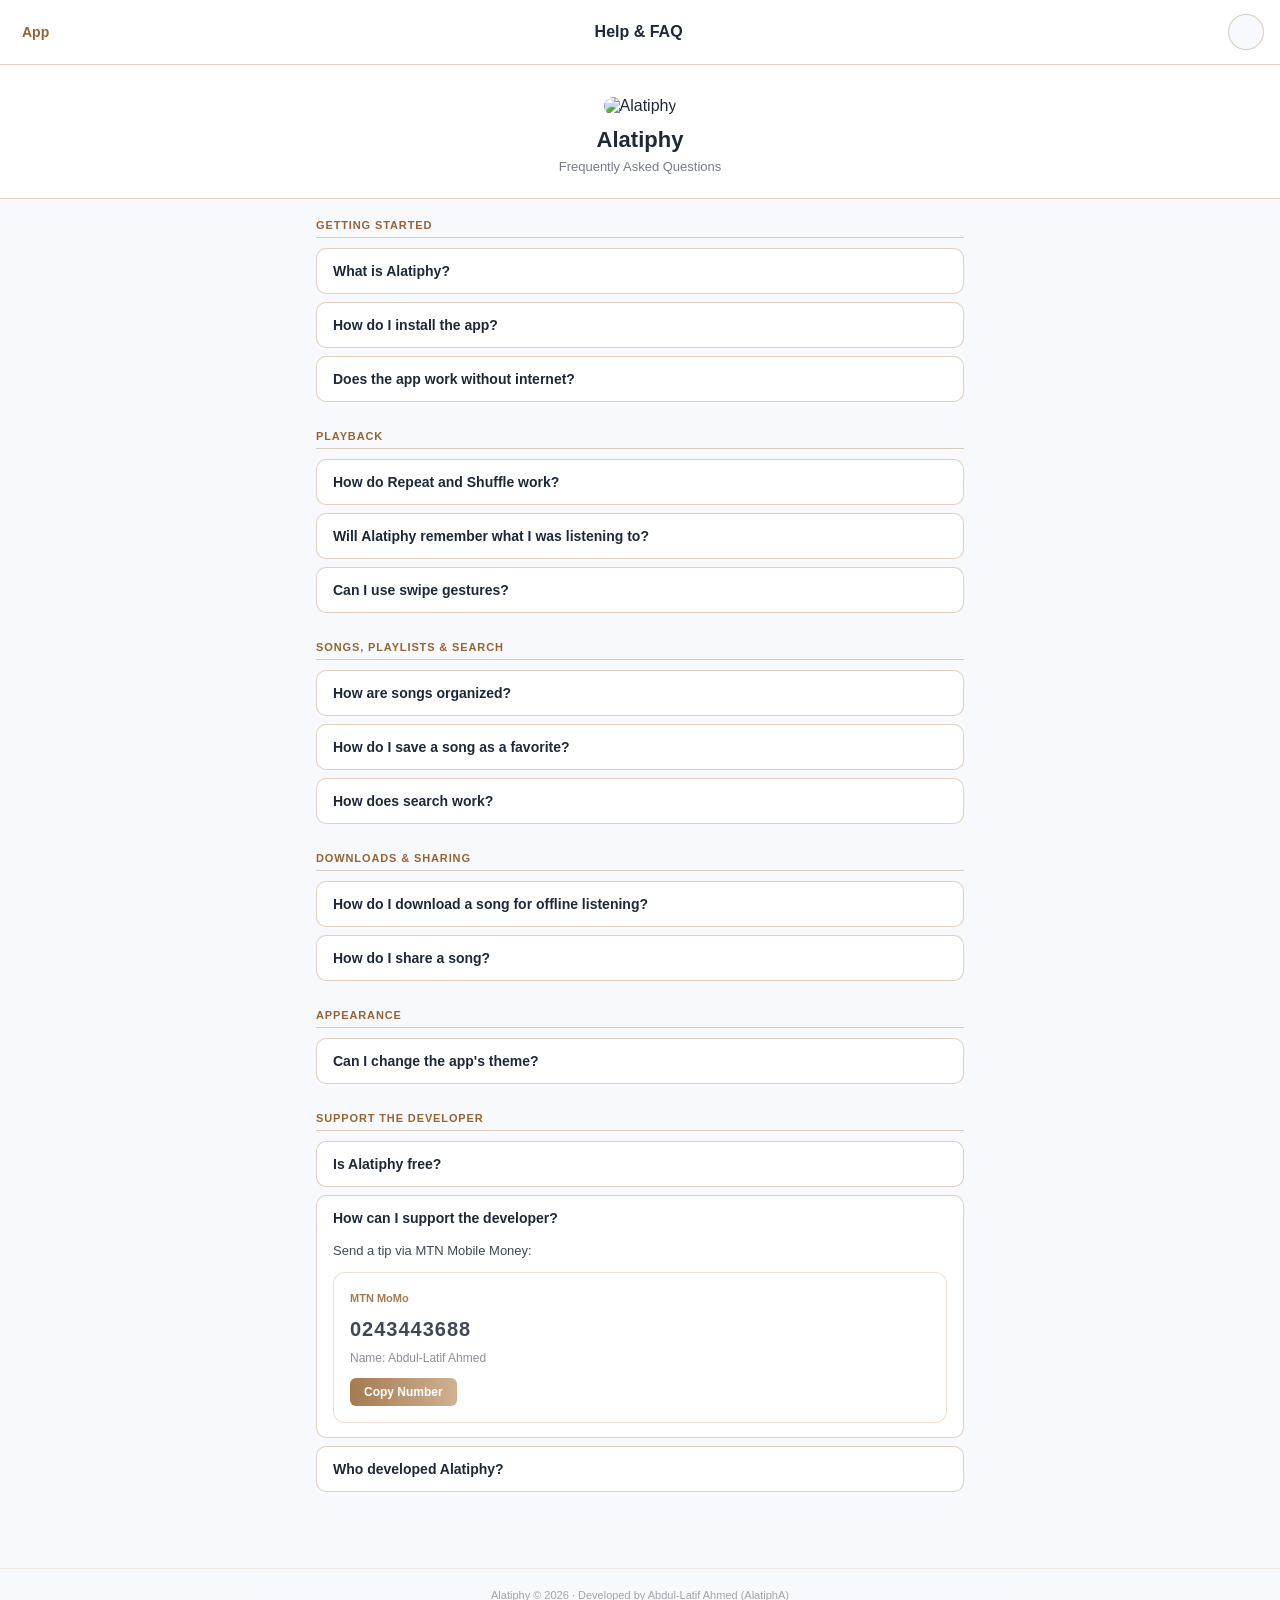
==== faq.html @ 8fba181b "Add files via upload" ====
<!DOCTYPE html>
<html lang="en">
<head>

  <meta charset="UTF-8" />
  <meta name="viewport" content="width=device-width, initial-scale=1.0" />
  <title>Alatiphy – FAQ</title>

  <link rel="manifest" href="./manifest.json" />
  <meta name="theme-color" content="#956433" />
  <link rel="apple-touch-icon" href="icon-192.png" />

  <!-- Font Awesome -->
  <link rel="stylesheet" href="https://cdnjs.cloudflare.com/ajax/libs/font-awesome/7.0.1/css/all.min.css" />

  <!-- Apply saved theme before paint -->
  <script>
    (function() {
      var mode = localStorage.getItem("alatipha_theme") || "auto";
      var isDark = mode === "dark" ||
        (mode === "auto" && window.matchMedia("(prefers-color-scheme: dark)").matches);
      if (isDark) document.documentElement.classList.add("dark");
    })();
  </script>

  <style>

    * { margin: 0; padding: 0; box-sizing: border-box; }

    html, body {
      font-family: 'Segoe UI', Arial, sans-serif;
      min-height: 100%;
    }

    /* THEMES */
    body {
      background: #f8f9fc;
      color: #1e2937;
      --bg: #f8f9fc;
      --text: #1e2937;
      --surface: #ffffff;
      --border: rgba(149,100,51,0.3);
      --accent: #956433;
      --accent-light: #c9a47f;
    }

    html.dark body {
      background: #0a0f1c;
      color: #f1f5f9;
      --bg: #0a0f1c;
      --text: #f1f5f9;
      --surface: rgba(255,255,255,0.06);
      --border: rgba(201,164,127,0.3);
      --accent: #c9a47f;
      --accent-light: #956433;
    }

    /* HEADER */
    .faqHeader {
      position: sticky;
      top: 0;
      z-index: 10;
      background: var(--surface);
      border-bottom: 1px solid var(--border);
      padding: 14px 16px;
      display: flex;
      align-items: center;
      gap: 12px;
    }

    .backLink {
      color: var(--accent);
      text-decoration: none;
      font-size: 18px;
      display: flex;
      align-items: center;
      gap: 6px;
    }

    .backLink span {
      font-size: 14px;
      font-weight: 600;
    }

    .faqHeaderTitle {
      font-size: 16px;
      font-weight: 700;
      flex: 1;
      text-align: center;
    }

    .themeToggle {
      width: 36px;
      height: 36px;
      border-radius: 50%;
      border: 1px solid var(--border);
      background: var(--bg);
      color: var(--text);
      font-size: 14px;
      display: flex;
      align-items: center;
      justify-content: center;
      cursor: pointer;
    }

    /* HERO */
    .faqHero {
      text-align: center;
      padding: 32px 20px 24px;
      background: var(--surface);
      border-bottom: 1px solid var(--border);
    }

    .faqHero img {
      width: 72px;
      height: 72px;
      border-radius: 16px;
      margin-bottom: 12px;
    }

    .faqHero h1 {
      font-size: 22px;
      font-weight: 800;
      margin-bottom: 6px;
    }

    .faqHero p {
      font-size: 13px;
      opacity: 0.6;
    }

    /* CONTENT */
    .faqContent {
      max-width: 680px;
      margin: 0 auto;
      padding: 20px 16px 48px;
    }

    .faqSection {
      margin-bottom: 28px;
    }

    .faqSectionTitle {
      font-size: 11px;
      font-weight: 700;
      text-transform: uppercase;
      letter-spacing: 0.08em;
      color: var(--accent);
      margin-bottom: 10px;
      padding-bottom: 6px;
      border-bottom: 1px solid var(--border);
    }

    .faqItem {
      background: var(--surface);
      border: 1px solid var(--border);
      border-radius: 10px;
      margin-bottom: 8px;
      overflow: hidden;
    }

    .faqQuestion {
      width: 100%;
      text-align: left;
      padding: 14px 16px;
      background: none;
      border: none;
      color: var(--text);
      font-size: 14px;
      font-weight: 600;
      cursor: pointer;
      display: flex;
      justify-content: space-between;
      align-items: center;
      gap: 10px;
    }

    .faqQuestion .icon {
      flex-shrink: 0;
      font-size: 12px;
      opacity: 0.5;
      transition: transform 0.2s ease;
    }

    .faqItem.open .faqQuestion .icon {
      transform: rotate(180deg);
    }

    .faqAnswer {
      display: none;
      padding: 0 16px 14px;
      font-size: 13px;
      line-height: 1.7;
      opacity: 0.85;
    }

    .faqItem.open .faqAnswer {
      display: block;
    }

    /* SUPPORT BOX */
    .supportBox {
      background: var(--surface);
      border: 1px solid rgba(201,164,127,0.4);
      border-radius: 12px;
      padding: 16px;
      margin-top: 8px;
    }

    .supportBox .momoNetwork {
      font-size: 11px;
      font-weight: 700;
      color: var(--accent);
      margin-bottom: 4px;
    }

    .supportBox .momoNumber {
      font-size: 20px;
      font-weight: 800;
      letter-spacing: 0.05em;
      margin-bottom: 2px;
    }

    .supportBox .momoName {
      font-size: 12px;
      opacity: 0.6;
      margin-bottom: 10px;
    }

    .copyBtn {
      background: linear-gradient(90deg, var(--accent), var(--accent-light));
      color: #fff;
      border: none;
      border-radius: 6px;
      padding: 7px 14px;
      font-size: 12px;
      font-weight: 700;
      cursor: pointer;
    }

    .copyBtn:active { opacity: 0.8; }

    /* FOOTER */
    .faqFooter {
      text-align: center;
      padding: 20px 16px;
      font-size: 11px;
      opacity: 0.4;
      border-top: 1px solid var(--border);
    }

  </style>

</head>
<body>

  <!-- HEADER -->
  <div class="faqHeader">
    <a href="./index.html" class="backLink">
      <i class="fa-solid fa-arrow-left"></i>
      <span>App</span>
    </a>
    <div class="faqHeaderTitle">Help & FAQ</div>
    <button class="themeToggle" id="themeToggle" aria-label="Toggle theme">
      <i class="fa-solid fa-moon"></i>
    </button>
  </div>

  <!-- HERO -->
  <div class="faqHero">
    <img src="icon-192.png" alt="Alatiphy" />
    <h1>Alatiphy</h1>
    <p>Frequently Asked Questions</p>
  </div>

  <!-- FAQ CONTENT -->
  <div class="faqContent">

    <!-- GETTING STARTED -->
    <div class="faqSection">
      <div class="faqSectionTitle">Getting Started</div>

      <div class="faqItem">
        <button class="faqQuestion">
          What is Alatiphy?
          <i class="fa-solid fa-chevron-down icon"></i>
        </button>
        <div class="faqAnswer">
          Alatiphy is a free progressive web app (PWA) for streaming and downloading AlatiphA's original music, covering Rap, R&amp;B, Remix, and Afrobeats tracks.
        </div>
      </div>

      <div class="faqItem">
        <button class="faqQuestion">
          How do I install the app?
          <i class="fa-solid fa-chevron-down icon"></i>
        </button>
        <div class="faqAnswer">
          Visit the app link in your browser and wait for the install prompt, then tap <strong>Install</strong>. If the prompt doesn't appear, tap the 3 dots in your browser and select <strong>Add to Home Screen</strong>. On iPhone, tap the Share button then <strong>Add to Home Screen</strong>.
        </div>
      </div>

      <div class="faqItem">
        <button class="faqQuestion">
          Does the app work without internet?
          <i class="fa-solid fa-chevron-down icon"></i>
        </button>
        <div class="faqAnswer">
          Yes! Once you've downloaded a song, it plays back directly from your device with no internet needed. The app itself also loads offline once installed.
        </div>
      </div>

    </div>

    <!-- PLAYBACK -->
    <div class="faqSection">
      <div class="faqSectionTitle">Playback</div>

      <div class="faqItem">
        <button class="faqQuestion">
          How do Repeat and Shuffle work?
          <i class="fa-solid fa-chevron-down icon"></i>
        </button>
        <div class="faqAnswer">
          <strong>Repeat Off</strong> plays through the playlist once and stops. <strong>Repeat One</strong> loops the current track. <strong>Repeat All</strong> loops the whole playlist. <strong>Shuffle</strong> picks the next track at random without repeating the current one.
        </div>
      </div>

      <div class="faqItem">
        <button class="faqQuestion">
          Will Alatiphy remember what I was listening to?
          <i class="fa-solid fa-chevron-down icon"></i>
        </button>
        <div class="faqAnswer">
          Yes. The last played track, playback position, volume, and mute state are all saved automatically and restored the next time you open the app.
        </div>
      </div>

      <div class="faqItem">
        <button class="faqQuestion">
          Can I use swipe gestures?
          <i class="fa-solid fa-chevron-down icon"></i>
        </button>
        <div class="faqAnswer">
          On mobile you can swipe left or right on the player to skip tracks, swipe down to collapse into the mini player, and swipe up to expand it again.
        </div>
      </div>

    </div>

    <!-- SONGS & SEARCH -->
    <div class="faqSection">
      <div class="faqSectionTitle">Songs, Playlists &amp; Search</div>

      <div class="faqItem">
        <button class="faqQuestion">
          How are songs organized?
          <i class="fa-solid fa-chevron-down icon"></i>
        </button>
        <div class="faqAnswer">
          Use the filter tabs to browse <strong>All Songs</strong>, <strong>Recently Added</strong>, <strong>Rap</strong>, <strong>R&amp;B</strong>, <strong>Remix</strong>, or <strong>Afrobeats</strong>. There's also a dedicated <strong>Favorites</strong> tab.
        </div>
      </div>

      <div class="faqItem">
        <button class="faqQuestion">
          How do I save a song as a favorite?
          <i class="fa-solid fa-chevron-down icon"></i>
        </button>
        <div class="faqAnswer">
          Tap the heart icon next to a song. It's saved to your Favorites list and stays available across sessions.
        </div>
      </div>

      <div class="faqItem">
        <button class="faqQuestion">
          How does search work?
          <i class="fa-solid fa-chevron-down icon"></i>
        </button>
        <div class="faqAnswer">
          Typing in the search box filters the current playlist live as you type. The currently playing track always stays visible, and the clear button instantly resets your search.
        </div>
      </div>

    </div>

    <!-- DOWNLOADS & SHARING -->
    <div class="faqSection">
      <div class="faqSectionTitle">Downloads &amp; Sharing</div>

      <div class="faqItem">
        <button class="faqQuestion">
          How do I download a song for offline listening?
          <i class="fa-solid fa-chevron-down icon"></i>
        </button>
        <div class="faqAnswer">
          Open the player menu (the three-dot icon) and tap <strong>Download</strong>. Downloaded songs are stored on your device and appear in the <strong>Downloads</strong> view in the sidebar.
        </div>
      </div>

      <div class="faqItem">
        <button class="faqQuestion">
          How do I share a song?
          <i class="fa-solid fa-chevron-down icon"></i>
        </button>
        <div class="faqAnswer">
          Open the player menu and tap <strong>Share</strong>. On supported devices this uses your phone's native share sheet; on desktop browsers it copies a link instead.
        </div>
      </div>

    </div>

    <!-- APPEARANCE -->
    <div class="faqSection">
      <div class="faqSectionTitle">Appearance</div>

      <div class="faqItem">
        <button class="faqQuestion">
          Can I change the app's theme?
          <i class="fa-solid fa-chevron-down icon"></i>
        </button>
        <div class="faqAnswer">
          Yes. Open the side menu and choose <strong>Auto</strong>, <strong>Light</strong>, or <strong>Dark</strong> under the Theme switcher. Auto follows your system's preference automatically.
        </div>
      </div>

    </div>

    <!-- SUPPORT -->
    <div class="faqSection">
      <div class="faqSectionTitle">Support the Developer</div>

      <div class="faqItem">
        <button class="faqQuestion">
          Is Alatiphy free?
          <i class="fa-solid fa-chevron-down icon"></i>
        </button>
        <div class="faqAnswer">
          Yes, completely free with no ads. If you enjoy the music, consider sending a small tip to support continued development.
        </div>
      </div>

      <div class="faqItem open">
        <button class="faqQuestion">
          How can I support the developer?
          <i class="fa-solid fa-chevron-down icon"></i>
        </button>
        <div class="faqAnswer">
          Send a tip via MTN Mobile Money:
          <div class="supportBox" style="margin-top:10px">
            <div class="momoNetwork"><i class="fa-solid fa-mobile-screen-button"></i> MTN MoMo</div>
            <div class="momoNumber">0243443688</div>
            <div class="momoName">Name: Abdul-Latif Ahmed</div>
            <button class="copyBtn" id="copyBtn">Copy Number</button>
          </div>
        </div>
      </div>

      <div class="faqItem">
        <button class="faqQuestion">
          Who developed Alatiphy?
          <i class="fa-solid fa-chevron-down icon"></i>
        </button>
        <div class="faqAnswer">
          Alatiphy was developed independently by <strong>Abdul-Latif Ahmed (AlatiphA)</strong>, a Ghanaian developer and musician. You can find his music and blog at
          <a href="https://alatipha.blogspot.com" target="_blank" rel="noopener" style="color:var(--accent);">alatipha.blogspot.com</a>.
        </div>
      </div>

    </div>

  </div>

  <!-- FOOTER -->
  <div class="faqFooter">
    Alatiphy &copy; 2026 · Developed by Abdul-Latif Ahmed (AlatiphA)
  </div>

  <script>

    /* Accordion */
    document.querySelectorAll(".faqQuestion").forEach(btn => {
      btn.addEventListener("click", () => {
        const item = btn.closest(".faqItem");
        const isOpen = item.classList.contains("open");
        document.querySelectorAll(".faqItem").forEach(i => i.classList.remove("open"));
        if (!isOpen) item.classList.add("open");
      });
    });

    /* Theme toggle */
    const themeToggle = document.getElementById("themeToggle");

    function applyFaqTheme(theme) {
      localStorage.setItem("alatipha_theme", theme);
      document.documentElement.classList.toggle("dark", theme === "dark");
      themeToggle.innerHTML = theme === "dark"
        ? '<i class="fa-solid fa-moon"></i>'
        : '<i class="fa-solid fa-sun"></i>';
    }

    /* Init icon based on saved/auto theme */
    (function() {
      var mode = localStorage.getItem("alatipha_theme") || "auto";
      var isDark = mode === "dark" ||
        (mode === "auto" && window.matchMedia("(prefers-color-scheme: dark)").matches);
      themeToggle.innerHTML = isDark
        ? '<i class="fa-solid fa-moon"></i>'
        : '<i class="fa-solid fa-sun"></i>';
    })();

    themeToggle.addEventListener("click", () => {
      const isDark = document.documentElement.classList.contains("dark");
      applyFaqTheme(isDark ? "light" : "dark");
    });

    /* Copy MoMo number */
    const copyBtn = document.getElementById("copyBtn");
    if (copyBtn) {
      copyBtn.addEventListener("click", () => {
        navigator.clipboard.writeText("0243443688").then(() => {
          copyBtn.textContent = "Copied!";
          setTimeout(() => { copyBtn.textContent = "Copy Number"; }, 2000);
        });
      });
    }

  </script>

</body>
</html>
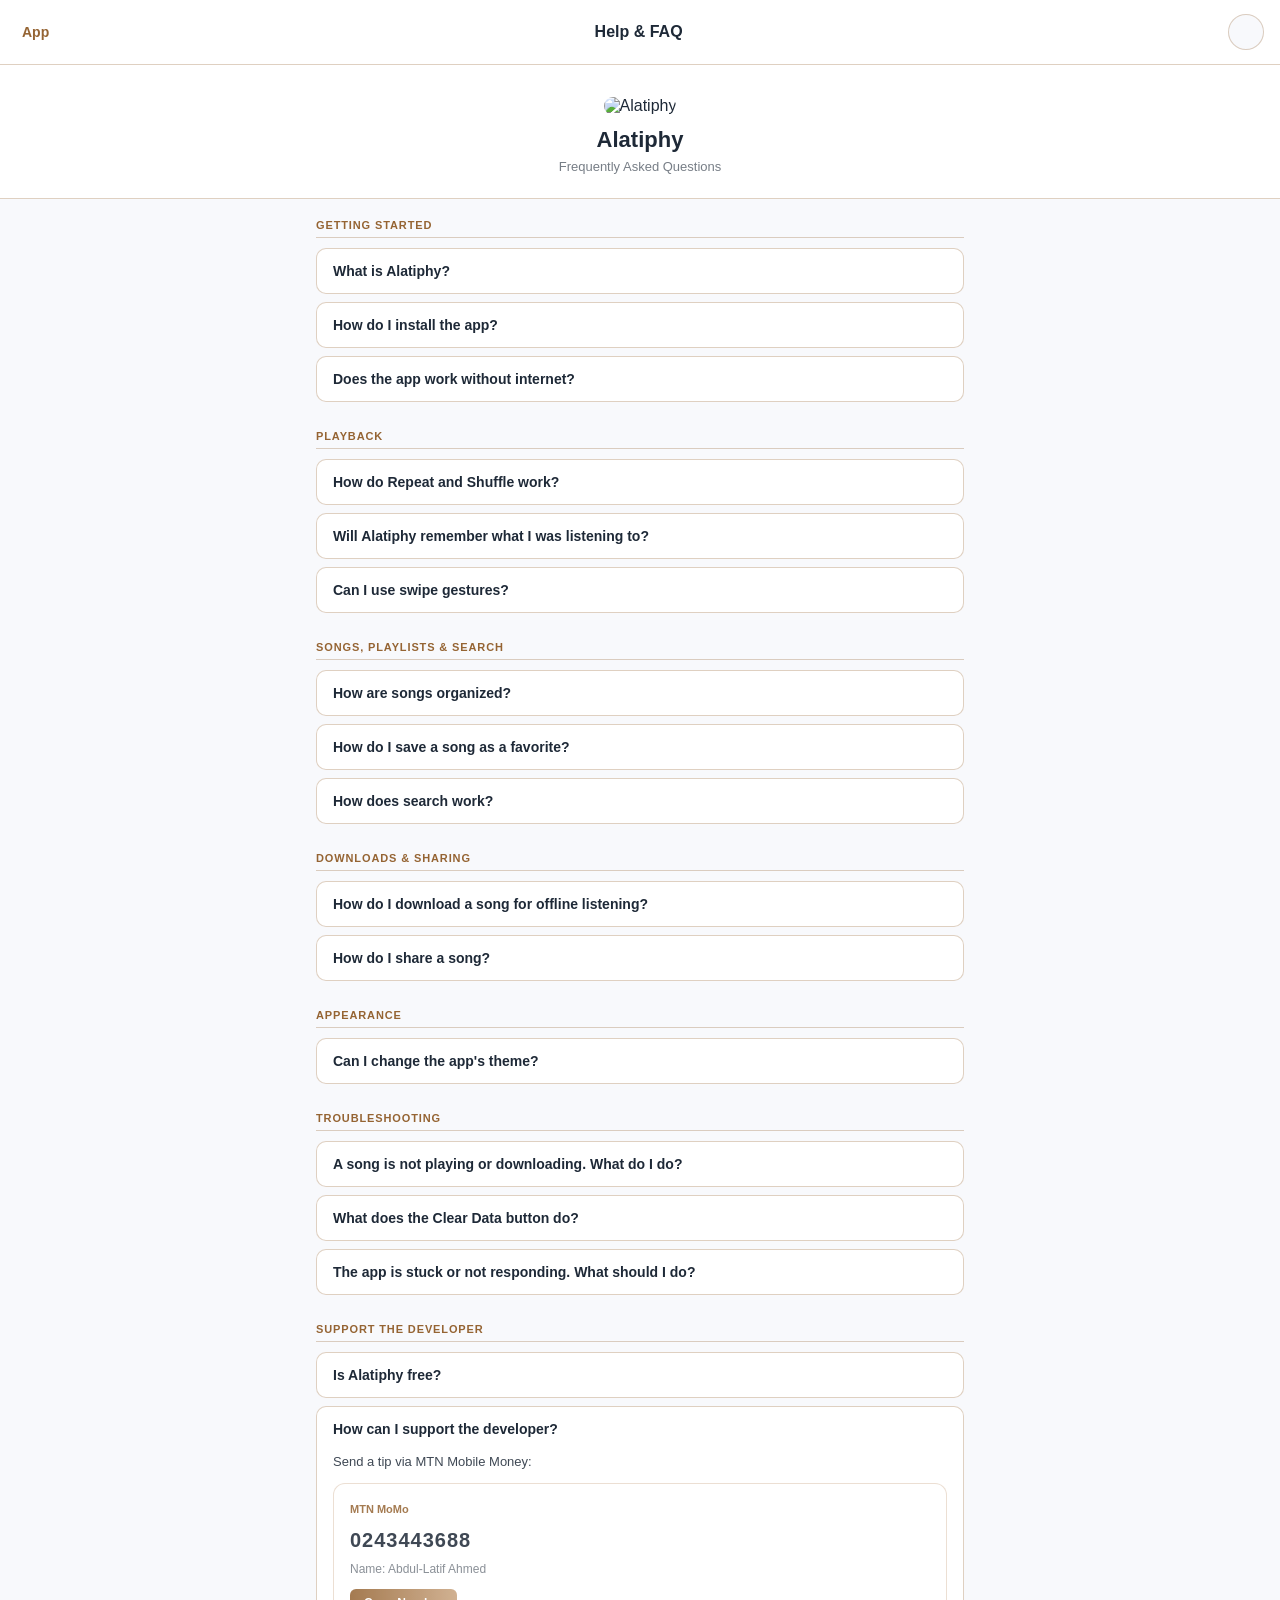
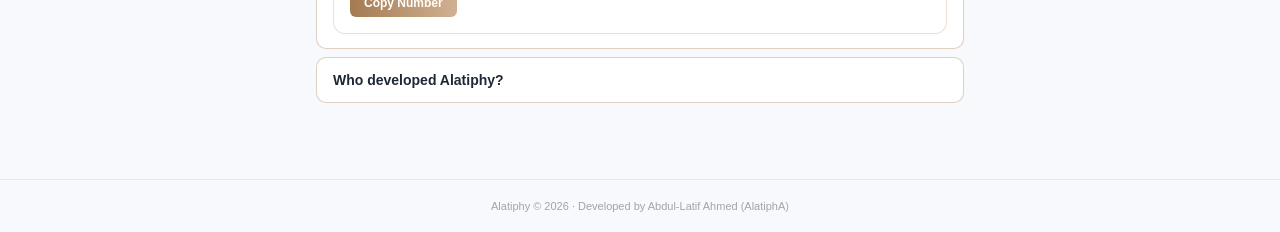
==== commit 65a1b320: "Add files via upload" ====
--- a/faq.html
+++ b/faq.html
@@ -426,6 +426,42 @@
 
     </div>
 
+    <!-- TROUBLESHOOTING -->
+    <div class="faqSection">
+      <div class="faqSectionTitle">Troubleshooting</div>
+
+      <div class="faqItem">
+        <button class="faqQuestion">
+          A song is not playing or downloading. What do I do?
+          <i class="fa-solid fa-chevron-down icon"></i>
+        </button>
+        <div class="faqAnswer">
+          Make sure you have a stable internet connection the first time you play or download a song. If the problem persists, tap <strong>Clear Data</strong> in the side menu to reset app data, then reopen with internet on.
+        </div>
+      </div>
+
+      <div class="faqItem">
+        <button class="faqQuestion">
+          What does the Clear Data button do?
+          <i class="fa-solid fa-chevron-down icon"></i>
+        </button>
+        <div class="faqAnswer">
+          It resets all app data, including downloaded songs, favorites, playback history, and cached files. Use it only if the app is misbehaving. You will need internet to redownload songs after clearing.
+        </div>
+      </div>
+
+      <div class="faqItem">
+        <button class="faqQuestion">
+          The app is stuck or not responding. What should I do?
+          <i class="fa-solid fa-chevron-down icon"></i>
+        </button>
+        <div class="faqAnswer">
+          Close the app completely and reopen it. If it still doesn't work, tap <strong>Clear Data</strong> in the side menu, then reopen with internet on.
+        </div>
+      </div>
+
+    </div>
+
     <!-- SUPPORT -->
     <div class="faqSection">
       <div class="faqSectionTitle">Support the Developer</div>
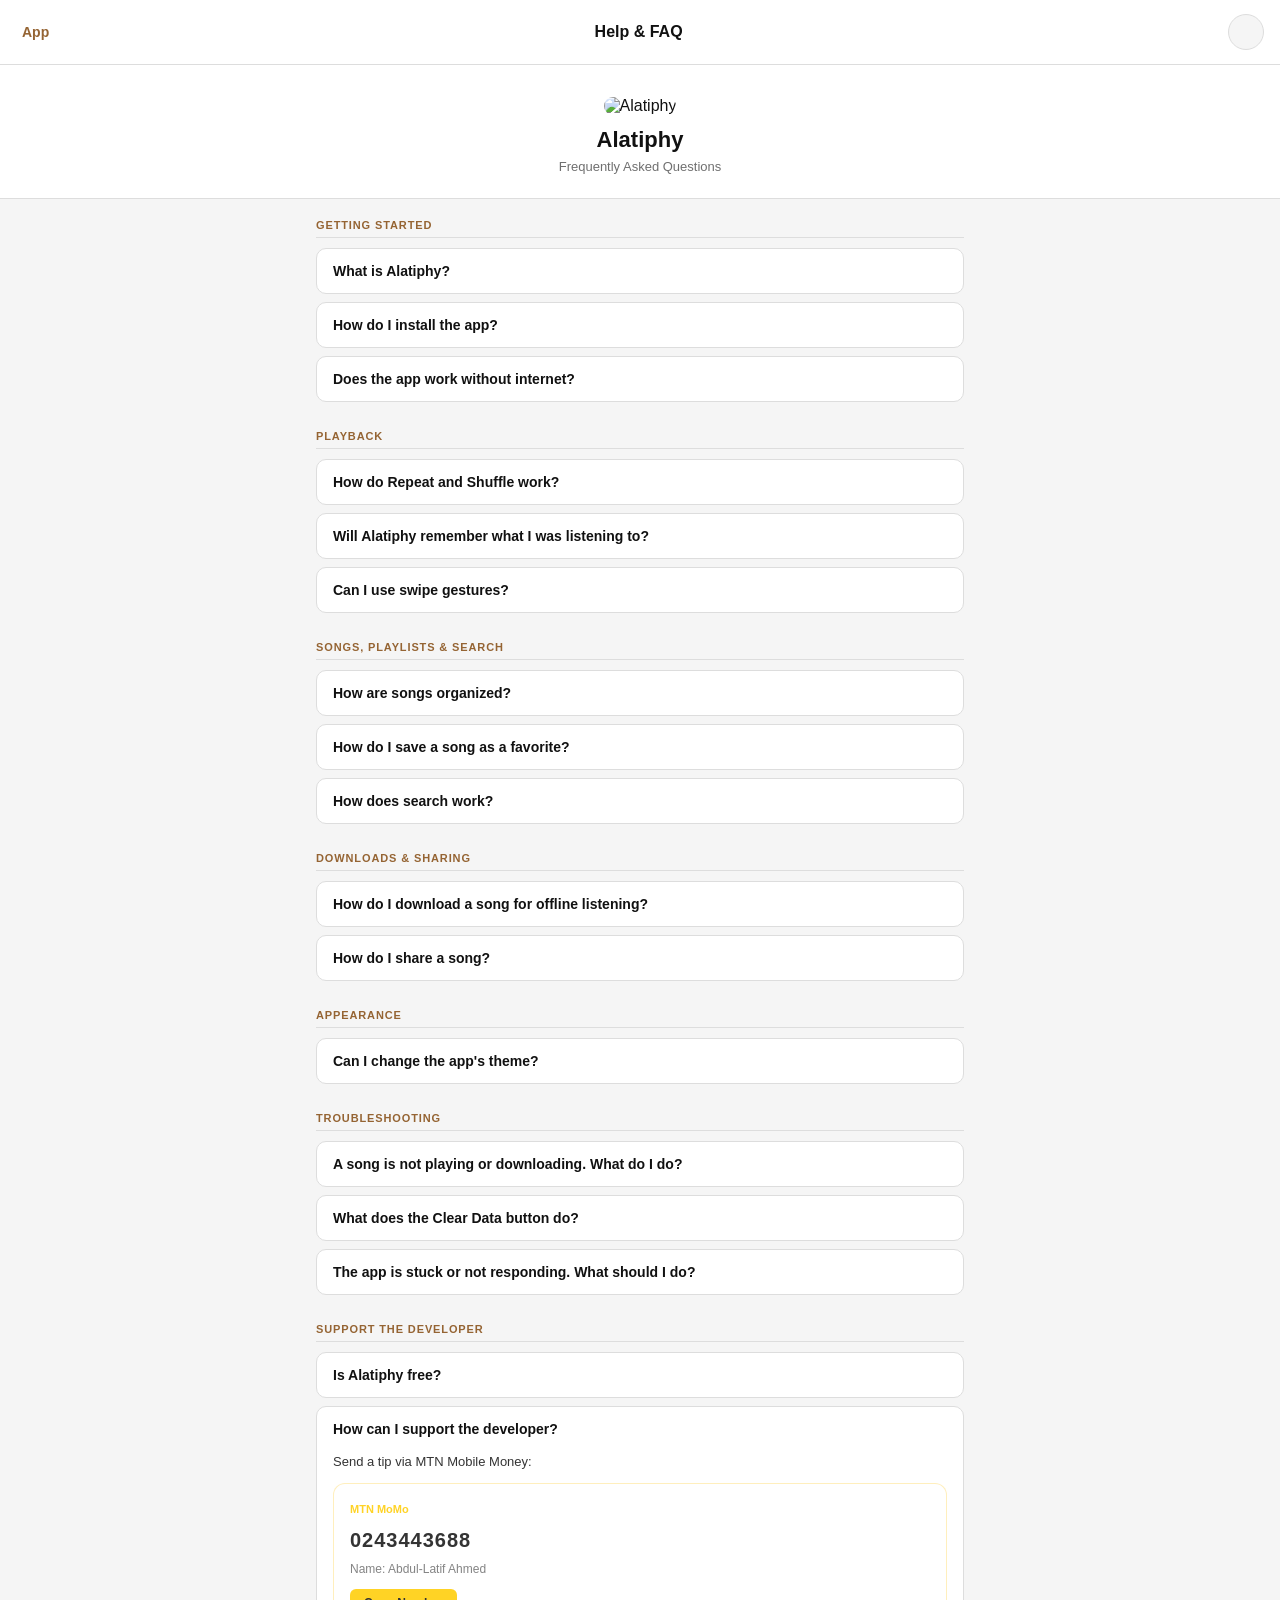
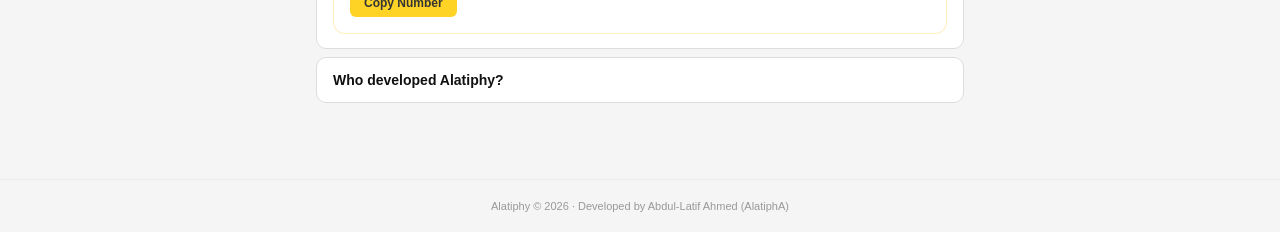
==== commit 9662caf3: "Rename faq-5.html to faq.html" ====
--- a/faq.html
+++ b/faq.html
@@ -28,31 +28,29 @@
     * { margin: 0; padding: 0; box-sizing: border-box; }
 
     html, body {
-      font-family: 'Segoe UI', Arial, sans-serif;
+      font-family: Arial, sans-serif;
       min-height: 100%;
     }
 
     /* THEMES */
     body {
-      background: #f8f9fc;
-      color: #1e2937;
-      --bg: #f8f9fc;
-      --text: #1e2937;
+      background: #f5f5f5;
+      color: #111111;
+      --bg: #f5f5f5;
+      --text: #111111;
       --surface: #ffffff;
-      --border: rgba(149,100,51,0.3);
+      --border: #dddddd;
       --accent: #956433;
-      --accent-light: #c9a47f;
     }
 
     html.dark body {
-      background: #0a0f1c;
-      color: #f1f5f9;
-      --bg: #0a0f1c;
-      --text: #f1f5f9;
-      --surface: rgba(255,255,255,0.06);
-      --border: rgba(201,164,127,0.3);
-      --accent: #c9a47f;
-      --accent-light: #956433;
+      background: #111111;
+      color: #eeeeee;
+      --bg: #111111;
+      --text: #eeeeee;
+      --surface: #1e1e1e;
+      --border: #333333;
+      --accent: #5aa3f0;
     }
 
     /* HEADER */
@@ -201,7 +199,7 @@
     /* SUPPORT BOX */
     .supportBox {
       background: var(--surface);
-      border: 1px solid rgba(201,164,127,0.4);
+      border: 1px solid rgba(255,196,0,0.3);
       border-radius: 12px;
       padding: 16px;
       margin-top: 8px;
@@ -210,7 +208,7 @@
     .supportBox .momoNetwork {
       font-size: 11px;
       font-weight: 700;
-      color: var(--accent);
+      color: #ffcc00;
       margin-bottom: 4px;
     }
 
@@ -228,8 +226,8 @@
     }
 
     .copyBtn {
-      background: linear-gradient(90deg, var(--accent), var(--accent-light));
-      color: #fff;
+      background: #ffcc00;
+      color: #111;
       border: none;
       border-radius: 6px;
       padding: 7px 14px;
@@ -498,7 +496,7 @@
           <i class="fa-solid fa-chevron-down icon"></i>
         </button>
         <div class="faqAnswer">
-          Alatiphy was developed independently by <strong>Abdul-Latif Ahmed (AlatiphA)</strong>, a Ghanaian developer and musician. You can find his music and blog at
+          Alatiphy was developed independently by <strong>Abdul-Latif Ahmed (AlatiphA)</strong>, a Ghanaian developer passionate about education, politics, music and technology. You can find his blog at
           <a href="https://alatipha.blogspot.com" target="_blank" rel="noopener" style="color:var(--accent);">alatipha.blogspot.com</a>.
         </div>
       </div>
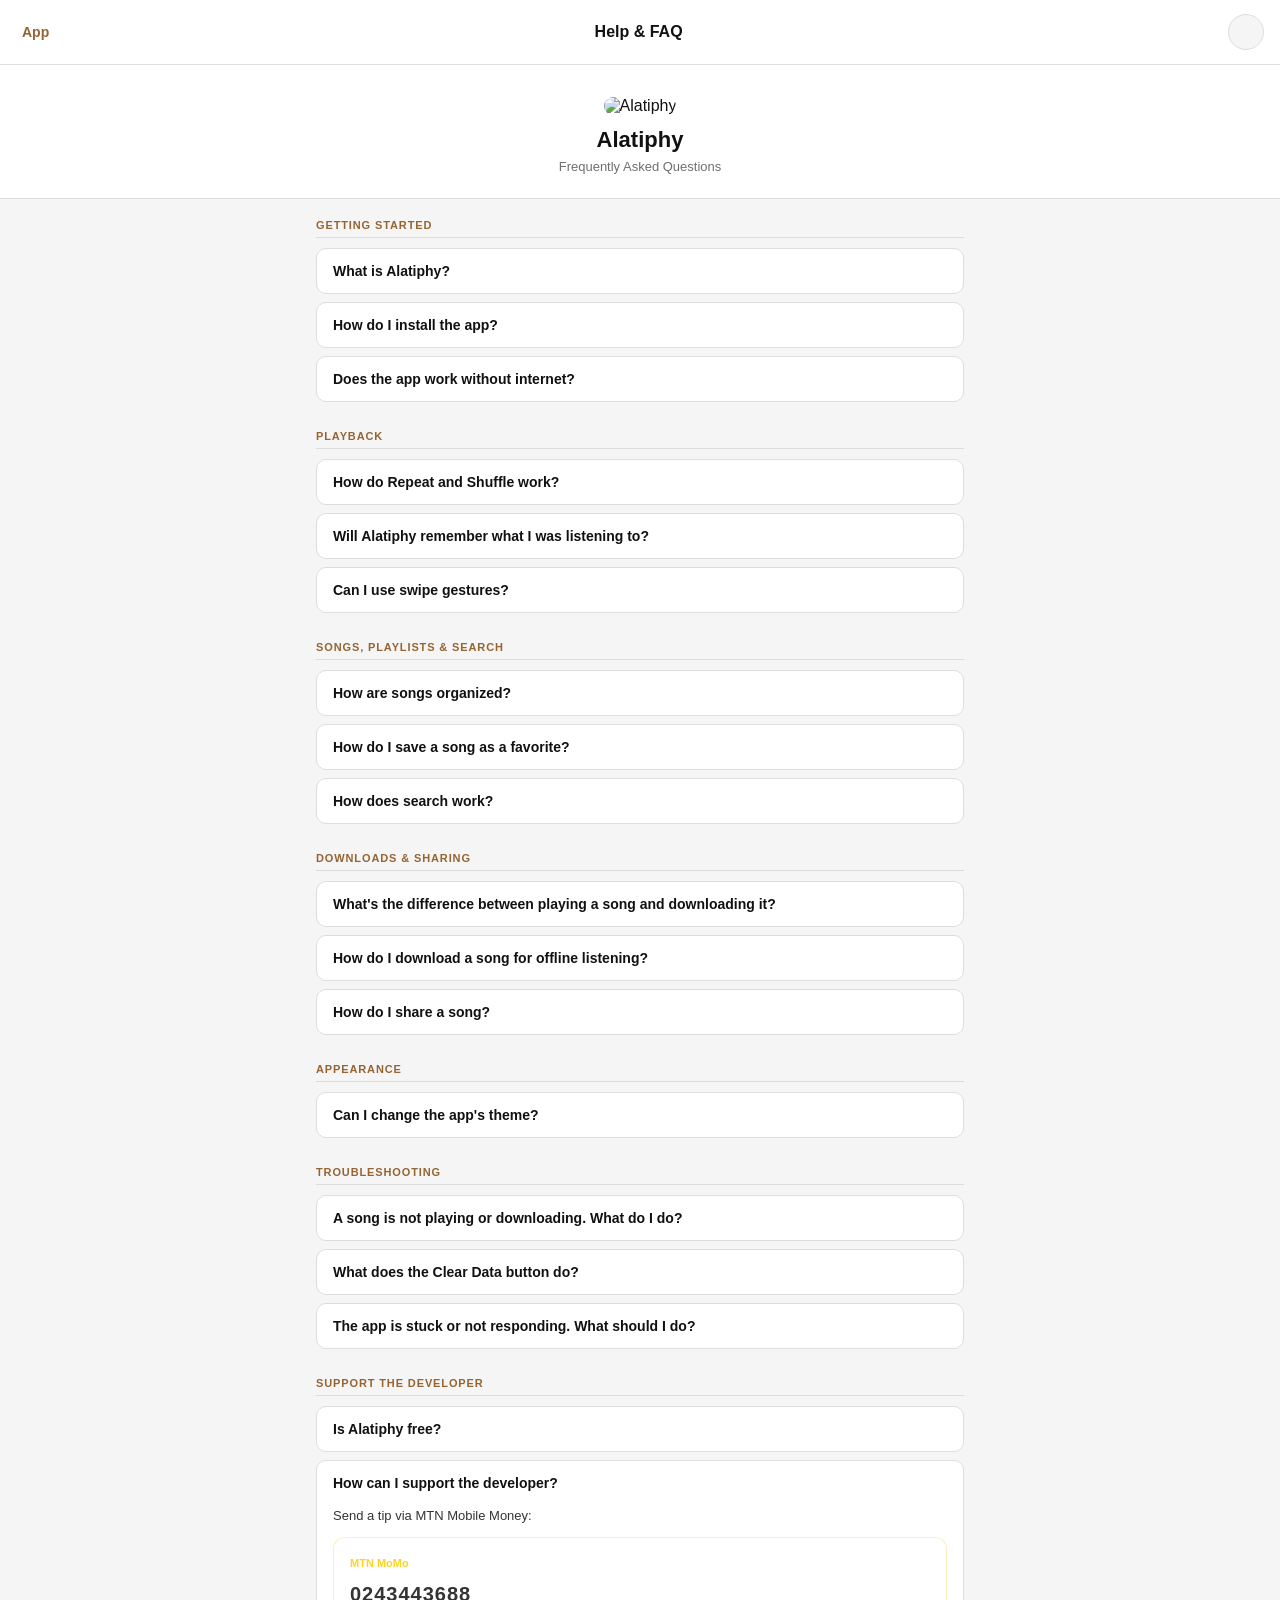
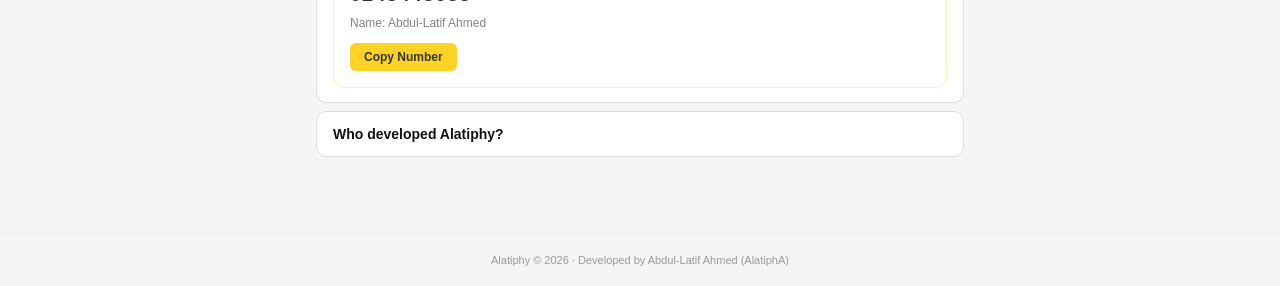
==== commit b39b487f: "Add files via upload" ====
--- a/faq.html
+++ b/faq.html
@@ -304,7 +304,7 @@
           <i class="fa-solid fa-chevron-down icon"></i>
         </button>
         <div class="faqAnswer">
-          Yes! Once you've downloaded a song, it plays back directly from your device with no internet needed. The app itself also loads offline once installed.
+          Yes. Every song you play while online is automatically saved in the background, so it'll play offline next time too — no need to download it first. The app itself also loads offline once installed.
         </div>
       </div>
 
@@ -388,11 +388,21 @@
 
       <div class="faqItem">
         <button class="faqQuestion">
+          What's the difference between playing a song and downloading it?
+          <i class="fa-solid fa-chevron-down icon"></i>
+        </button>
+        <div class="faqAnswer">
+          Any song you play while online is automatically saved in the background for offline playback inside the app — no indicator, no extra storage used on your device. Tapping <strong>Download</strong> goes a step further: it saves an actual <strong>.mp3 file</strong> to your device's Downloads folder and marks the song with a <strong>⬇</strong> indicator.
+        </div>
+      </div>
+
+      <div class="faqItem">
+        <button class="faqQuestion">
           How do I download a song for offline listening?
           <i class="fa-solid fa-chevron-down icon"></i>
         </button>
         <div class="faqAnswer">
-          Open the player menu (the three-dot icon) and tap <strong>Download</strong>. Downloaded songs are stored on your device and appear in the <strong>Downloads</strong> view in the sidebar.
+          Open the player menu (the three-dot icon) and tap <strong>Download</strong>. The song is saved as a real file on your device and appears in the <strong>Downloads</strong> view in the sidebar.
         </div>
       </div>
 
@@ -434,7 +444,7 @@
           <i class="fa-solid fa-chevron-down icon"></i>
         </button>
         <div class="faqAnswer">
-          Make sure you have a stable internet connection the first time you play or download a song. If the problem persists, tap <strong>Clear Data</strong> in the side menu to reset app data, then reopen with internet on.
+          Make sure you have a stable internet connection the first time you play or download a song — after that first play, it should also work offline. If the problem persists, tap <strong>Clear Data</strong> in the side menu to reset app data, then reopen with internet on.
         </div>
       </div>
 
